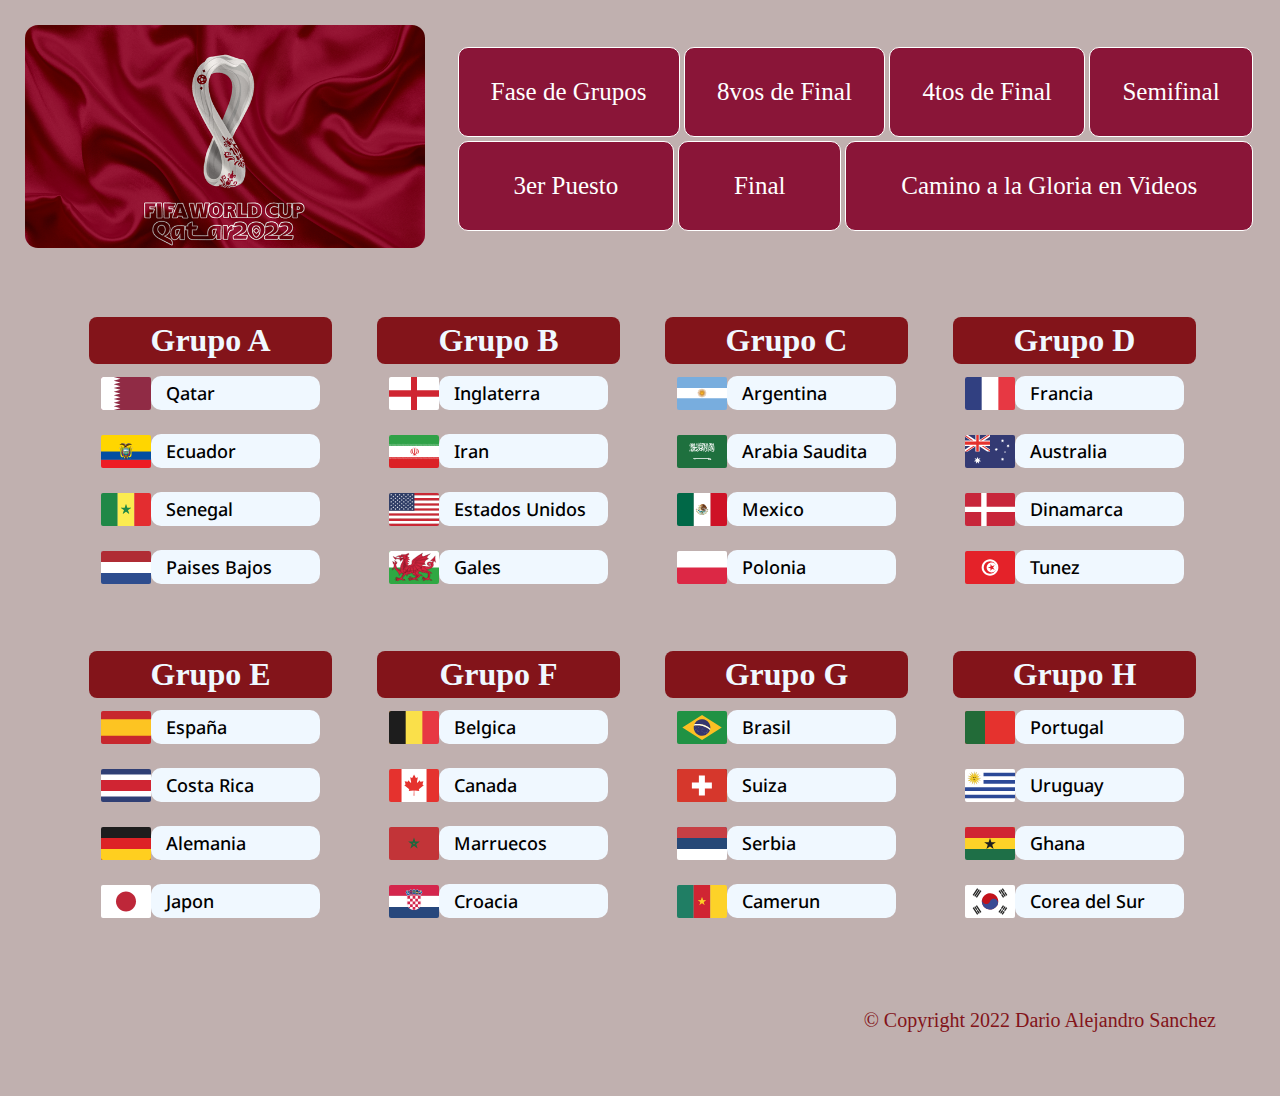
==== index.html @ aa81149b "Add files for my fist repository in Git" ====
<!DOCTYPE html>
<html lang="en">

<head>
    <meta charset="UTF-8">
    <meta http-equiv="X-UA-Compatible" content="IE=edge">
    <meta name="viewport" content="width=device-width, initial-scale=1.0">
    <link rel="stylesheet" href="./styles/nav.css">
    <link rel="stylesheet" href="./styles/flag-hovers.css">
    <link rel="stylesheet" href="./styles/style.css">

    <title>Fixture Qatar 2022 - Inicio</title>
</head>

<body>
    <header class="header">
        <div class="logo">
            <a href=""><img src="/images/logo-full.png" alt=""></a>
        </div>

        <nav class="nav-bar">
            <a href="./pages/group_stage.html">Fase de Grupos</a>
            <a href="">8vos de Final</a>
            <a href="">4tos de Final</a>
            <a href="">Semifinal</a>
            <a href="">3er Puesto</a>
            <a href="">Final</a>
            <a href="">Camino a la Gloria en Videos</a>
        </nav>
    </header>

    <div class="container">
        <section class="group">
            <h1>Grupo A</h1>
            <div class="pais qatar">
                <img class="bandera" src="./images/qat.svg" alt="bandera-pais">
                <p>Qatar</p>
            </div>
            <div class="pais ecuador">
                <img class="bandera" src="./images/ecu.svg" alt="bandera-pais">
                <p>Ecuador</p>
            </div>
            <div class="pais senegal">
                <img class="bandera" src="./images/sen.svg" alt="bandera-pais">
                <p>Senegal</p>
            </div>
            <div class="pais holanda">
                <img class="bandera" src="./images/ned.svg" alt="bandera-pais">
                <p>Paises Bajos</p>
            </div>
        </section>

        <section class="group">
            <h1>Grupo B</h1>
            <div class="pais inglaterra">
                <img class="bandera" src="./images/ing.svg" alt="bandera-pais">
                <p>Inglaterra</p>
            </div>
            <div class="pais iran">
                <img class="bandera" src="./images/iri.svg" alt="bandera-pais">
                <p>Iran</p>
            </div>
            <div class="pais eeuu">
                <img class="bandera" src="./images/usa.svg" alt="bandera-pais">
                <p>Estados Unidos</p>
            </div>
            <div class="pais gales">
                <img class="bandera" src="./images/gal.svg" alt="bandera-pais">
                <p>Gales</p>
            </div>
        </section>

        <section class="group">
            <h1>Grupo C</h1>
            <div class="pais arg">
                <img class="bandera" src="./images/arg.svg" alt="bandera-pais">
                <p>Argentina</p>
            </div>
            <div class="pais arabia-saudita">
                <img class="bandera" src="./images/ksa.svg" alt="bandera-pais">
                <p>Arabia Saudita</p>
            </div>
            <div class="pais mexico">
                <img class="bandera" src="./images/mex.svg" alt="bandera-pais">
                <p>Mexico</p>
            </div>
            <div class="pais polonia">
                <img class="bandera" src="./images/pol.svg" alt="bandera-pais">
                <p>Polonia</p>
            </div>
        </section>

        <section class="group">
            <h1>Grupo D</h1>
            <div class="pais francia">
                <img class="bandera" src="./images/fra.svg" alt="bandera-pais">
                <p>Francia</p>
            </div>
            <div class="pais australia">
                <img class="bandera" src="./images/aus.svg" alt="bandera-pais">
                <p>Australia</p>
            </div>
            <div class="pais dinamarca">
                <img class="bandera" src="./images/den.svg" alt="bandera-pais">
                <p>Dinamarca</p>
            </div>
            <div class="pais tunez">
                <img class="bandera" src="./images/tun.svg" alt="bandera-pais">
                <p>Tunez</p>
            </div>
        </section>

        <section class="group">
            <h1>Grupo E</h1>
            <div class="pais spain">
                <img class="bandera" src="./images/esp.svg" alt="bandera-pais">
                <p>España</p>
            </div>
            <div class="pais costa-rica">
                <img class="bandera" src="./images/crc.svg" alt="bandera-pais">
                <p>Costa Rica</p>
            </div>
            <div class="pais alemania">
                <img class="bandera" src="./images/ger.svg" alt="bandera-pais">
                <p>Alemania</p>
            </div>
            <div class="pais japon">
                <img class="bandera" src="./images/jpn.svg" alt="bandera-pais">
                <p>Japon</p>
            </div>
        </section>

        <section class="group">
            <h1>Grupo F</h1>
            <div class="pais belgica">
                <img class="bandera" src="./images/bel.svg" alt="bandera-pais">
                <p>Belgica</p>
            </div>
            <div class="pais canada">
                <img class="bandera" src="./images/can.svg" alt="bandera-pais">
                <p>Canada</p>
            </div>
            <div class="pais marruecos">
                <img class="bandera" src="./images/mar.svg" alt="bandera-pais">
                <p>Marruecos</p>
            </div>
            <div class="pais croacia">
                <img class="bandera" src="./images/cro.svg" alt="bandera-pais">
                <p>Croacia</p>
            </div>
        </section>

        <section class="group">
            <h1>Grupo G</h1>
            <div class="pais brasil">
                <img class="bandera" src="./images/bra.svg" alt="bandera-pais">
                <p>Brasil</p>
            </div>
            <div class="pais suiza">
                <img class="bandera" src="./images/sui.svg" alt="bandera-pais">
                <p>Suiza</p>
            </div>
            <div class="pais serbia">
                <img class="bandera" src="./images/srb.svg" alt="bandera-pais">
                <p>Serbia</p>
            </div>
            <div class="pais camerun">
                <img class="bandera" src="./images/cmr.svg" alt="bandera-pais">
                <p>Camerun</p>
            </div>
        </section>

        <section class="group">
            <h1>Grupo H</h1>
            <div class="pais portugal">
                <img class="bandera" src="./images/por.svg" alt="bandera-pais">
                <p>Portugal</p>
            </div>
            <div class="pais uruguay">
                <img class="bandera" src="./images/uru.svg" alt="bandera-pais">
                <p>Uruguay</p>
            </div>
            <div class="pais ghana">
                <img class="bandera" src="./images/gha.svg" alt="bandera-pais">
                <p>Ghana</p>
            </div>
            <div class="pais corea">
                <img class="bandera" src="./images/kor.svg" alt="bandera-pais">
                <p>Corea del Sur</p>
            </div>
        </section>
    </div>

    <footer class="footer">
        &copy; Copyright 2022 Dario Alejandro Sanchez
    </footer>

</body>

</html>
---- styles/nav.css ----
.logo img {
    width: 400px;
    border-radius: 13px;
    align-items: center;

}

.header{
    width: 100%;
    padding: 25px;
    background-color: #c0b0af;
    display: flex;
    justify-content: space-between;
    flex-direction: row;
    flex-wrap: wrap;
    align-items: center;
}

header .logo {
    width: 35%;

    flex-basis: 35%;
    color: #fff;
}





.header .logo a {
    width: 200px;
    vertical-align: top;
    text-align: center
}

.header .nav-bar {
    width: 65%;
    /*Flex*/
    display: flex;
    flex-wrap: wrap;
    align-items: center;
}

.header .nav-bar a{
    background: #8A1538;
    color: #fff;
    border-radius: 10px;
    text-align: center;
    text-decoration: none;
    padding: 30px;
    margin: 2px;
    border: 1px solid white;
    /*Flex*/
    flex-grow: 1;
    font-size: 25px;
    
}




.header .nav-bar:hover  a{
    filter: blur(2px);
}

.header .nav-bar a:hover{
    transform: translateY(-3px) scale(1.05);
    box-shadow: 0 5px 5px 0px rgba(0, 0, 0, .4);
    transition: 0.2s;
    filter: none;
    color: #8A1538;
    background: #fff;


}
---- styles/flag-hovers.css ----
/*GRUPO A*/
.qatar:hover {
    background-color: #b62c55;
}

.ecuador:hover {
    background-color: #FFD100;
}

.senegal:hover {
    background-color: #009639;
}

.holanda:hover { 
    background-color: #E62E11;
}

/*GRUPO B*/
.inglaterra:hover {
    background-color: #CE1124;
}

.eeuu:hover {
    background-color: #0A3161;
}

.gales:hover {
    background-color: #972732;
}

.iran:hover {
    background-color: #239F40;
}

/*GRUPO C*/
.arg:hover {
    background-color: #7bd1f5;
}

.arabia-saudita:hover{
    background-color: #058536;
}

.mexico:hover {
    background-color: #006341;
}

.polonia:hover {
    background-color: #b62c55;
}

/*GRUPO D*/
.francia:hover {
    background-color: #002654;
}

.australia:hover {
    background-color: #EF3340;
}

.dinamarca:hover {
    background-color: #C8102E;
}

.tunez:hover {
    background-color: #C8102E;
}

/* GRUPO E */

.spain:hover {
    background-color: #AA151B;
}

.alemania:hover {
    background-color: #000000;
}

.japon:hover {
    background-color: #fddada;
}

.costa-rica:hover {
    background-color: #002654;
}

/* GRUPO F */

.belgica:hover {
    background-color: #160203;
}

.canada:hover {
    background-color: #fa1d1d;
}

.marruecos:hover {
    background-color: #b61a1a;
}

.croacia:hover {
    background-color: #0052b6;
}

/* GRUPO G */

.brasil:hover {
    background-color: #00923F;
}

.camerun:hover {
    background-color: #08d15f;
}

.serbia:hover {
    background-color: #C6363C;
}

.suiza:hover {
    background-color: #f31a22;
}

/* GRUPO H */

.uruguay:hover {
    background-color: #00a2ff;
}

.ghana:hover {
    background-color: #009739;
}

.portugal:hover {
    background-color: #ca3915;
}

.corea:hover {
    background-color: #ffffff;
    border-radius: 9px;
}
---- styles/style.css ----
@import url('https://fonts.googleapis.com/css2?family=Noto+Sans&display=swap');

* {
    margin: 0;
    padding: 0;
    box-sizing: border-box;
}

body {
    background-color: #c0b0af;
    width: 100%;
}

.container {
    background-color: #83141a;
    display: flex;
    flex-wrap: wrap;
    width: 90%;
    margin: auto;
    
}
.group {
    padding: 40px 20px 15px 25px;
    display: flex;
    flex-basis: 25%;
    flex-direction: column;
    background-color: #c0b0af;
  

}

.group h1{
    text-align: center;
    color: aliceblue;
    /* padding-bottom: 10px; */
    padding: 5px;
    background-color: #83141a;
    border-radius: 8px;
}

.group img {
    width: 50px;
    border-radius: 2px;
}

/*******PAISES**********/

.pais {
    display: flex;
    flex-direction: row;
    align-items: center;
    padding: 12px;
    border-radius: 10px;
}

.pais p{
    width: 100%;
    padding: 5px 5px 5px 15px;
    font-weight:500;
    font-size: 18px;
    border-radius: 10px;
    background-color: aliceblue;
    font-family:'Noto Sans', sans-serif;
}

.pais:hover {
    transition: ease-in-out 0.1s;
    cursor: pointer;
    transform: scale(1.1);
    cursor: pointer;
    border-radius: 2px;
}

footer {
    padding: 5%;
    background-color: #c0b0af;
    width: 100%;
    text-align: right;
    color: #83141a;
    font-size: 20px;
}

.logo-inicio {
    display: flex;
    width: 100%;
    align-items: center;
}

.logo-home {
    size: 500px;
}

img .logo-full{
    display: block;
    margin-left: auto;
    margin-right: auto;
    width: 900px;
  }

  .header-flex {
    display: flex;
    width: 100%;
    align-items: center;
  }
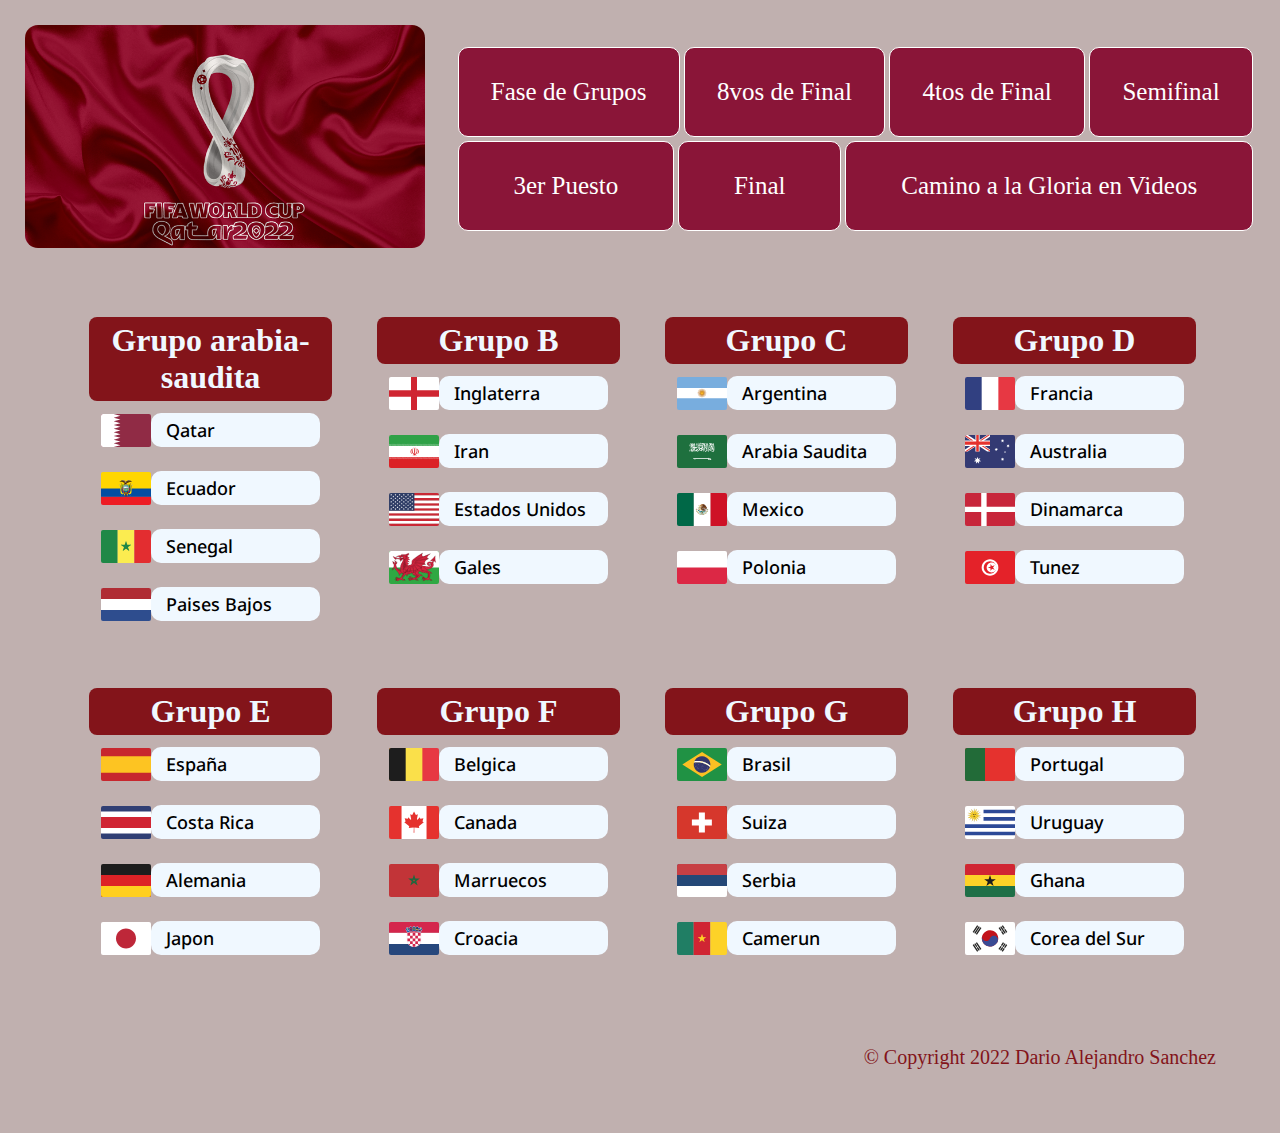
==== commit f4f5674e: ":bug: Fix: Change in content file" ====
--- a/index.html
+++ b/index.html
@@ -29,9 +29,10 @@
         </nav>
     </header>
 
+
     <div class="container">
         <section class="group">
-            <h1>Grupo A</h1>
+            <h1>Grupo arabia-saudita</h1>
             <div class="pais qatar">
                 <img class="bandera" src="./images/qat.svg" alt="bandera-pais">
                 <p>Qatar</p>
